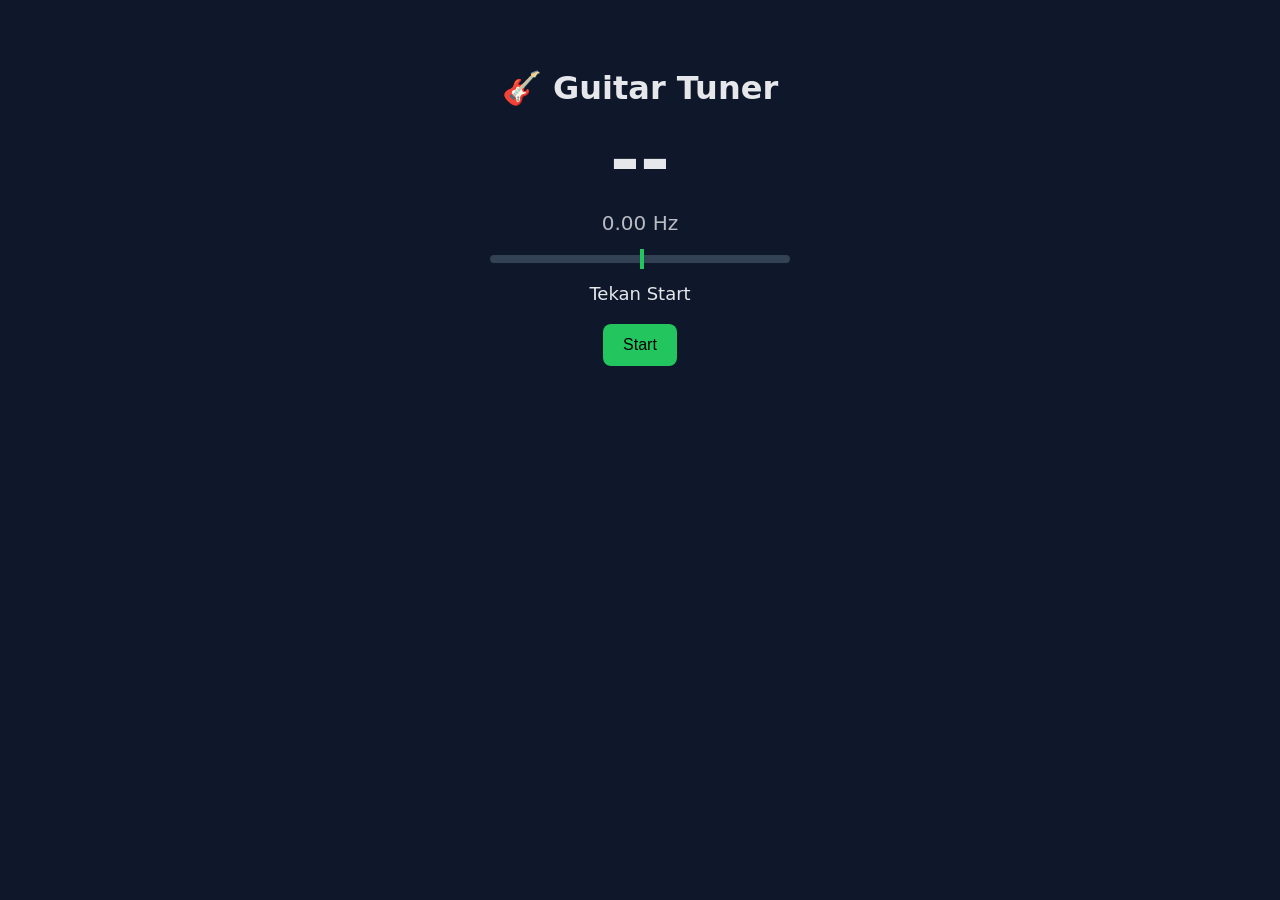
==== posts/guitar-tuner/index.html @ ee4b8bfd "Rename tuner.html to index.html" ====
<!DOCTYPE html>
<html lang="id">
<head>
<meta charset="UTF-8">
<title>High Accuracy Guitar Tuner</title>
<style>
  body {
    background: #0f172a;
    color: #e5e7eb;
    font-family: system-ui, sans-serif;
    text-align: center;
    padding: 40px;
  }

  h1 { margin-bottom: 10px; }

  .note {
    font-size: 72px;
    font-weight: bold;
    margin: 10px 0;
  }

  .freq {
    font-size: 20px;
    opacity: 0.8;
  }

  .meter {
    width: 300px;
    height: 8px;
    background: #334155;
    margin: 20px auto;
    position: relative;
    border-radius: 4px;
  }

  .needle {
    width: 4px;
    height: 20px;
    background: #22c55e;
    position: absolute;
    top: -6px;
    left: 50%;
    transform-origin: bottom;
  }

  .status {
    margin-top: 10px;
    font-size: 18px;
  }

  button {
    margin-top: 20px;
    padding: 12px 20px;
    font-size: 16px;
    border: none;
    border-radius: 8px;
    background: #22c55e;
    cursor: pointer;
  }
</style>
</head>

<body>
<h1>🎸 Guitar Tuner</h1>
<div class="note" id="note">--</div>
<div class="freq" id="freq">0.00 Hz</div>

<div class="meter">
  <div class="needle" id="needle"></div>
</div>

<div class="status" id="status">Tekan Start</div>
<button onclick="start()">Start</button>

<script>
let audioContext, analyser, buffer;
let freqHistory = [];

const strings = [
  { note: "E2", freq: 82.41 },
  { note: "A2", freq: 110.00 },
  { note: "D3", freq: 146.83 },
  { note: "G3", freq: 196.00 },
  { note: "B3", freq: 246.94 },
  { note: "E4", freq: 329.63 }
];

async function start() {
  audioContext = new AudioContext();
  const stream = await navigator.mediaDevices.getUserMedia({ audio: true });
  const source = audioContext.createMediaStreamSource(stream);

  const filter = audioContext.createBiquadFilter();
  filter.type = "lowpass";
  filter.frequency.value = 1000;

  analyser = audioContext.createAnalyser();
  analyser.fftSize = 4096;

  source.connect(filter);
  filter.connect(analyser);

  buffer = new Float32Array(analyser.fftSize);
  detect();
}

function detect() {
  analyser.getFloatTimeDomainData(buffer);
  let freq = autoCorrelate(buffer, audioContext.sampleRate);

  if (freq !== -1) {
    freqHistory.push(freq);
    if (freqHistory.length > 5) freqHistory.shift();
    freq = freqHistory.slice().sort()[2]; // median

    const string = closestString(freq);
    const cents = centsOff(freq, string.freq);

    document.getElementById("note").textContent = string.note;
    document.getElementById("freq").textContent = freq.toFixed(2) + " Hz";

    updateUI(cents);
  }

  requestAnimationFrame(detect);
}

function autoCorrelate(buf, sampleRate) {
  let size = buf.length;
  let rms = 0;
  for (let i = 0; i < size; i++) rms += buf[i] ** 2;
  rms = Math.sqrt(rms / size);
  if (rms < 0.01) return -1;

  let c = new Array(size).fill(0);
  for (let i = 0; i < size; i++)
    for (let j = 0; j < size - i; j++)
      c[i] += buf[j] * buf[j + i];

  let d = 0;
  while (c[d] > c[d + 1]) d++;

  let max = -1, pos = -1;
  for (let i = d; i < size; i++) {
    if (c[i] > max) {
      max = c[i];
      pos = i;
    }
  }

  // parabolic interpolation
  let x1 = c[pos - 1], x2 = c[pos], x3 = c[pos + 1];
  let shift = (x3 - x1) / (2 * (2 * x2 - x1 - x3));

  return sampleRate / (pos + shift);
}

function closestString(freq) {
  return strings.reduce((a, b) =>
    Math.abs(freq - a.freq) < Math.abs(freq - b.freq) ? a : b
  );
}

function centsOff(freq, ref) {
  return 1200 * Math.log2(freq / ref);
}

function updateUI(cents) {
  const needle = document.getElementById("needle");
  const status = document.getElementById("status");

  let clamped = Math.max(-50, Math.min(50, cents));
  needle.style.transform = `translateX(${clamped * 2}px)`;

  if (Math.abs(cents) < 1) {
    status.textContent = "✔ Pas";
    needle.style.background = "#22c55e";
  } else if (cents < 0) {
    status.textContent = "⬇ Terlalu Rendah";
    needle.style.background = "#facc15";
  } else {
    status.textContent = "⬆ Terlalu Tinggi";
    needle.style.background = "#facc15";
  }
}
</script>
</body>
</html>
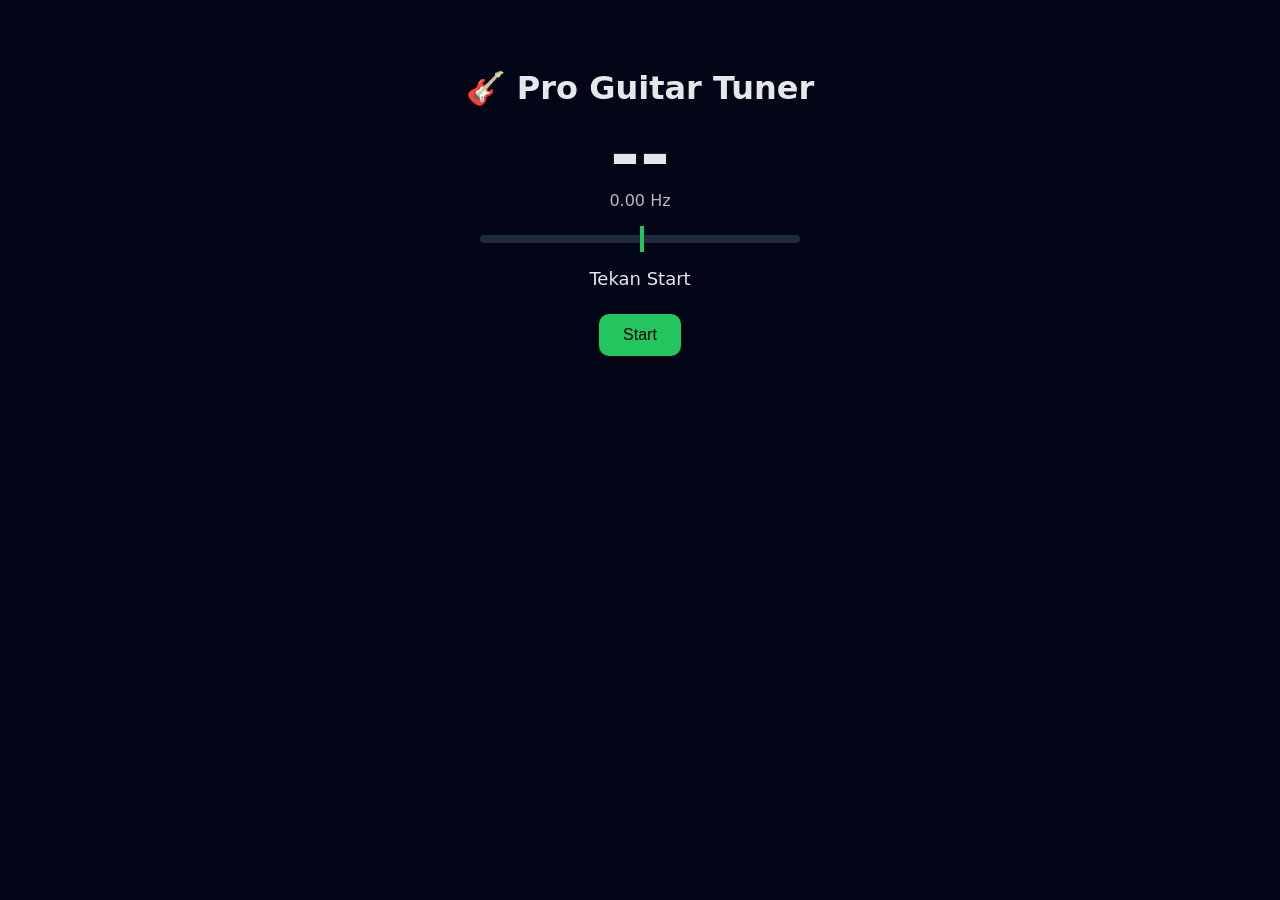
==== commit 5c906f07: "Update index.html" ====
--- a/posts/guitar-tuner/index.html
+++ b/posts/guitar-tuner/index.html
@@ -2,67 +2,66 @@
 <html lang="id">
 <head>
 <meta charset="UTF-8">
-<title>High Accuracy Guitar Tuner</title>
+<title>Pro Guitar Tuner</title>
 <style>
   body {
-    background: #0f172a;
+    background: #020617;
     color: #e5e7eb;
     font-family: system-ui, sans-serif;
     text-align: center;
     padding: 40px;
   }
 
-  h1 { margin-bottom: 10px; }
+  h1 { margin-bottom: 5px; }
 
   .note {
     font-size: 72px;
-    font-weight: bold;
-    margin: 10px 0;
+    font-weight: 700;
   }
 
   .freq {
-    font-size: 20px;
     opacity: 0.8;
+    margin-top: -5px;
   }
 
   .meter {
-    width: 300px;
+    width: 320px;
     height: 8px;
-    background: #334155;
-    margin: 20px auto;
+    background: #1e293b;
+    margin: 25px auto;
+    border-radius: 4px;
     position: relative;
-    border-radius: 4px;
   }
 
   .needle {
     width: 4px;
-    height: 20px;
+    height: 26px;
     background: #22c55e;
     position: absolute;
-    top: -6px;
+    top: -9px;
     left: 50%;
     transform-origin: bottom;
   }
 
   .status {
+    font-size: 18px;
     margin-top: 10px;
-    font-size: 18px;
   }
 
   button {
-    margin-top: 20px;
-    padding: 12px 20px;
+    margin-top: 25px;
+    padding: 12px 24px;
     font-size: 16px;
+    background: #22c55e;
     border: none;
-    border-radius: 8px;
-    background: #22c55e;
+    border-radius: 10px;
     cursor: pointer;
   }
 </style>
 </head>
 
 <body>
-<h1>🎸 Guitar Tuner</h1>
+<h1>🎸 Pro Guitar Tuner</h1>
 <div class="note" id="note">--</div>
 <div class="freq" id="freq">0.00 Hz</div>
 
@@ -74,10 +73,12 @@
 <button onclick="start()">Start</button>
 
 <script>
-let audioContext, analyser, buffer;
+let ctx, analyser, buffer;
 let freqHistory = [];
-
-const strings = [
+let lockedString = null;
+let lastPluck = 0;
+
+const STRINGS = [
   { note: "E2", freq: 82.41 },
   { note: "A2", freq: 110.00 },
   { note: "D3", freq: 146.83 },
@@ -87,53 +88,73 @@
 ];
 
 async function start() {
-  audioContext = new AudioContext();
+  ctx = new AudioContext();
+
   const stream = await navigator.mediaDevices.getUserMedia({ audio: true });
-  const source = audioContext.createMediaStreamSource(stream);
-
-  const filter = audioContext.createBiquadFilter();
-  filter.type = "lowpass";
-  filter.frequency.value = 1000;
-
-  analyser = audioContext.createAnalyser();
-  analyser.fftSize = 4096;
-
-  source.connect(filter);
-  filter.connect(analyser);
+  const source = ctx.createMediaStreamSource(stream);
+
+  // Band-pass khusus gitar
+  const bandpass = ctx.createBiquadFilter();
+  bandpass.type = "bandpass";
+  bandpass.frequency.value = 180;
+  bandpass.Q.value = 0.8;
+
+  analyser = ctx.createAnalyser();
+  analyser.fftSize = 8192;
+
+  source.connect(bandpass);
+  bandpass.connect(analyser);
 
   buffer = new Float32Array(analyser.fftSize);
+  lastPluck = performance.now();
+
   detect();
 }
 
 function detect() {
   analyser.getFloatTimeDomainData(buffer);
-  let freq = autoCorrelate(buffer, audioContext.sampleRate);
-
-  if (freq !== -1) {
-    freqHistory.push(freq);
-    if (freqHistory.length > 5) freqHistory.shift();
-    freq = freqHistory.slice().sort()[2]; // median
-
-    const string = closestString(freq);
-    const cents = centsOff(freq, string.freq);
-
-    document.getElementById("note").textContent = string.note;
-    document.getElementById("freq").textContent = freq.toFixed(2) + " Hz";
-
-    updateUI(cents);
-  }
-
+
+  // Ignore attack (200 ms)
+  if (performance.now() - lastPluck < 200) {
+    requestAnimationFrame(detect);
+    return;
+  }
+
+  let freq = autoCorrelate(buffer, ctx.sampleRate);
+  if (freq === -1) {
+    requestAnimationFrame(detect);
+    return;
+  }
+
+  // Weighted smoothing (low freq optimized)
+  freqHistory.push(freq);
+  if (freqHistory.length > 8) freqHistory.shift();
+
+  let weighted = 0, total = 0;
+  freqHistory.forEach((f, i) => {
+    const w = i + 1;
+    weighted += f * w;
+    total += w;
+  });
+  freq = weighted / total;
+
+  let target = lockString(freq);
+  let cents = centsOff(freq, target.freq);
+
+  updateUI(target.note, freq, cents);
   requestAnimationFrame(detect);
 }
 
 function autoCorrelate(buf, sampleRate) {
   let size = buf.length;
   let rms = 0;
+
   for (let i = 0; i < size; i++) rms += buf[i] ** 2;
   rms = Math.sqrt(rms / size);
   if (rms < 0.01) return -1;
 
-  let c = new Array(size).fill(0);
+  let c = new Float32Array(size);
+
   for (let i = 0; i < size; i++)
     for (let j = 0; j < size - i; j++)
       c[i] += buf[j] * buf[j + i];
@@ -149,41 +170,52 @@
     }
   }
 
-  // parabolic interpolation
+  if (max < 0.15) return -1; // confidence threshold
+
+  // Parabolic interpolation
   let x1 = c[pos - 1], x2 = c[pos], x3 = c[pos + 1];
   let shift = (x3 - x1) / (2 * (2 * x2 - x1 - x3));
 
   return sampleRate / (pos + shift);
 }
 
-function closestString(freq) {
-  return strings.reduce((a, b) =>
+function lockString(freq) {
+  if (lockedString && Math.abs(freq - lockedString.freq) < 4) {
+    return lockedString;
+  }
+
+  lockedString = STRINGS.reduce((a, b) =>
     Math.abs(freq - a.freq) < Math.abs(freq - b.freq) ? a : b
   );
+
+  return lockedString;
 }
 
 function centsOff(freq, ref) {
   return 1200 * Math.log2(freq / ref);
 }
 
-function updateUI(cents) {
+function updateUI(note, freq, cents) {
+  document.getElementById("note").textContent = note;
+  document.getElementById("freq").textContent = freq.toFixed(2) + " Hz";
+
   const needle = document.getElementById("needle");
   const status = document.getElementById("status");
 
   let clamped = Math.max(-50, Math.min(50, cents));
   needle.style.transform = `translateX(${clamped * 2}px)`;
 
-  if (Math.abs(cents) < 1) {
-    status.textContent = "✔ Pas";
+  if (Math.abs(cents) < 0.5) {
     needle.style.background = "#22c55e";
+    status.textContent = "✔ PAS (±0.5 cent)";
   } else if (cents < 0) {
+    needle.style.background = "#facc15";
     status.textContent = "⬇ Terlalu Rendah";
+  } else {
     needle.style.background = "#facc15";
-  } else {
     status.textContent = "⬆ Terlalu Tinggi";
-    needle.style.background = "#facc15";
   }
 }
 </script>
 </body>
-</html>
+</html>
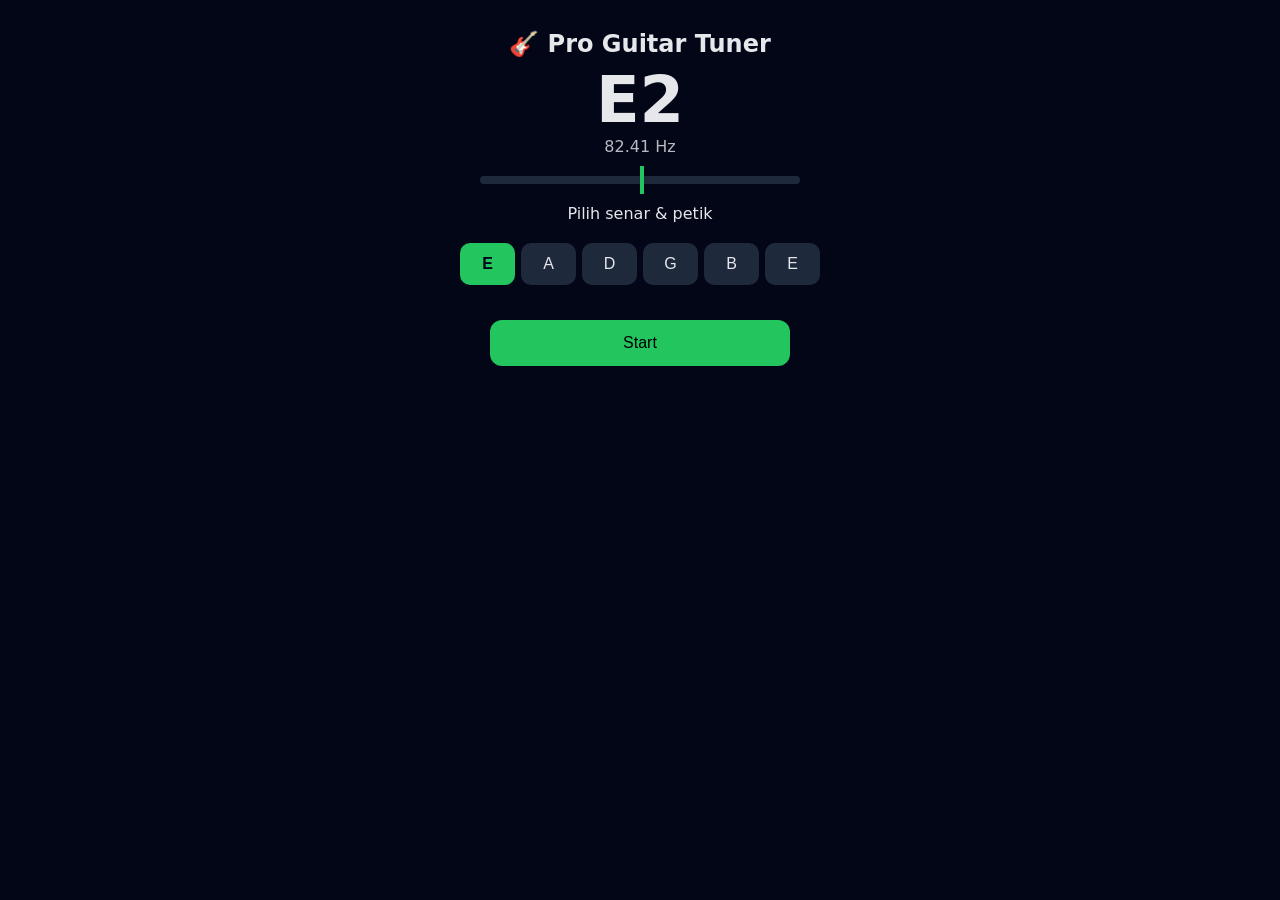
==== commit 8bf9a5a2: "Update index.html" ====
--- a/posts/guitar-tuner/index.html
+++ b/posts/guitar-tuner/index.html
@@ -2,101 +2,156 @@
 <html lang="id">
 <head>
 <meta charset="UTF-8">
+<meta name="viewport" content="width=device-width, initial-scale=1.0">
 <title>Pro Guitar Tuner</title>
+
 <style>
-  body {
-    background: #020617;
-    color: #e5e7eb;
-    font-family: system-ui, sans-serif;
-    text-align: center;
-    padding: 40px;
-  }
-
-  h1 { margin-bottom: 5px; }
-
-  .note {
-    font-size: 72px;
-    font-weight: 700;
-  }
-
-  .freq {
-    opacity: 0.8;
-    margin-top: -5px;
-  }
-
-  .meter {
-    width: 320px;
-    height: 8px;
-    background: #1e293b;
-    margin: 25px auto;
-    border-radius: 4px;
-    position: relative;
-  }
-
-  .needle {
-    width: 4px;
-    height: 26px;
-    background: #22c55e;
-    position: absolute;
-    top: -9px;
-    left: 50%;
-    transform-origin: bottom;
-  }
-
-  .status {
-    font-size: 18px;
-    margin-top: 10px;
-  }
-
-  button {
-    margin-top: 25px;
-    padding: 12px 24px;
-    font-size: 16px;
-    background: #22c55e;
-    border: none;
-    border-radius: 10px;
-    cursor: pointer;
-  }
+body {
+  background: #020617;
+  color: #e5e7eb;
+  font-family: system-ui, sans-serif;
+  text-align: center;
+  margin: 0;
+  padding: 20px;
+}
+
+h1 {
+  margin: 10px 0 5px;
+  font-size: 24px;
+}
+
+.note {
+  font-size: 64px;
+  font-weight: 800;
+}
+
+.freq {
+  opacity: 0.8;
+  margin-bottom: 10px;
+}
+
+.meter {
+  width: 100%;
+  max-width: 320px;
+  height: 8px;
+  background: #1e293b;
+  margin: 20px auto;
+  border-radius: 4px;
+  position: relative;
+}
+
+.needle {
+  width: 4px;
+  height: 28px;
+  background: #22c55e;
+  position: absolute;
+  top: -10px;
+  left: 50%;
+}
+
+.status {
+  font-size: 16px;
+  margin-top: 8px;
+}
+
+.strings {
+  display: grid;
+  grid-template-columns: repeat(6, 1fr);
+  gap: 6px;
+  max-width: 360px;
+  margin: 20px auto;
+}
+
+.strings button {
+  padding: 12px 0;
+  font-size: 16px;
+  border-radius: 10px;
+  border: none;
+  background: #1e293b;
+  color: #e5e7eb;
+}
+
+.strings button.active {
+  background: #22c55e;
+  color: #020617;
+  font-weight: 700;
+}
+
+.start {
+  margin-top: 15px;
+  padding: 14px;
+  width: 100%;
+  max-width: 300px;
+  font-size: 16px;
+  border-radius: 12px;
+  border: none;
+  background: #22c55e;
+}
 </style>
 </head>
 
 <body>
+
 <h1>🎸 Pro Guitar Tuner</h1>
-<div class="note" id="note">--</div>
-<div class="freq" id="freq">0.00 Hz</div>
+<div class="note" id="note">E2</div>
+<div class="freq" id="freq">82.41 Hz</div>
 
 <div class="meter">
   <div class="needle" id="needle"></div>
 </div>
 
-<div class="status" id="status">Tekan Start</div>
-<button onclick="start()">Start</button>
+<div class="status" id="status">Pilih senar & petik</div>
+
+<div class="strings">
+  <button onclick="selectString(0)" class="active">E</button>
+  <button onclick="selectString(1)">A</button>
+  <button onclick="selectString(2)">D</button>
+  <button onclick="selectString(3)">G</button>
+  <button onclick="selectString(4)">B</button>
+  <button onclick="selectString(5)">E</button>
+</div>
+
+<button class="start" onclick="start()">Start</button>
 
 <script>
 let ctx, analyser, buffer;
 let freqHistory = [];
-let lockedString = null;
+let currentString = 0;
 let lastPluck = 0;
 
 const STRINGS = [
-  { note: "E2", freq: 82.41 },
-  { note: "A2", freq: 110.00 },
-  { note: "D3", freq: 146.83 },
-  { note: "G3", freq: 196.00 },
-  { note: "B3", freq: 246.94 },
-  { note: "E4", freq: 329.63 }
+  { note: "E2", freq: 82.41, band: 120 },
+  { note: "A2", freq: 110.00, band: 160 },
+  { note: "D3", freq: 146.83, band: 220 },
+  { note: "G3", freq: 196.00, band: 300 },
+  { note: "B3", freq: 246.94, band: 380 },
+  { note: "E4", freq: 329.63, band: 480 }
 ];
+
+let bandpass;
+
+function selectString(i) {
+  currentString = i;
+  freqHistory = [];
+  lastPluck = performance.now();
+
+  document.querySelectorAll(".strings button")
+    .forEach((b, idx) => b.classList.toggle("active", idx === i));
+
+  document.getElementById("note").textContent = STRINGS[i].note;
+  document.getElementById("freq").textContent = STRINGS[i].freq + " Hz";
+
+  if (bandpass) bandpass.frequency.value = STRINGS[i].band;
+}
 
 async function start() {
   ctx = new AudioContext();
-
   const stream = await navigator.mediaDevices.getUserMedia({ audio: true });
   const source = ctx.createMediaStreamSource(stream);
 
-  // Band-pass khusus gitar
-  const bandpass = ctx.createBiquadFilter();
+  bandpass = ctx.createBiquadFilter();
   bandpass.type = "bandpass";
-  bandpass.frequency.value = 180;
+  bandpass.frequency.value = STRINGS[currentString].band;
   bandpass.Q.value = 0.8;
 
   analyser = ctx.createAnalyser();
@@ -114,7 +169,6 @@
 function detect() {
   analyser.getFloatTimeDomainData(buffer);
 
-  // Ignore attack (200 ms)
   if (performance.now() - lastPluck < 200) {
     requestAnimationFrame(detect);
     return;
@@ -126,7 +180,6 @@
     return;
   }
 
-  // Weighted smoothing (low freq optimized)
   freqHistory.push(freq);
   if (freqHistory.length > 8) freqHistory.shift();
 
@@ -138,10 +191,10 @@
   });
   freq = weighted / total;
 
-  let target = lockString(freq);
-  let cents = centsOff(freq, target.freq);
-
-  updateUI(target.note, freq, cents);
+  const target = STRINGS[currentString];
+  const cents = 1200 * Math.log2(freq / target.freq);
+
+  updateUI(freq, cents);
   requestAnimationFrame(detect);
 }
 
@@ -154,7 +207,6 @@
   if (rms < 0.01) return -1;
 
   let c = new Float32Array(size);
-
   for (let i = 0; i < size; i++)
     for (let j = 0; j < size - i; j++)
       c[i] += buf[j] * buf[j + i];
@@ -170,33 +222,15 @@
     }
   }
 
-  if (max < 0.15) return -1; // confidence threshold
-
-  // Parabolic interpolation
+  if (max < 0.15) return -1;
+
   let x1 = c[pos - 1], x2 = c[pos], x3 = c[pos + 1];
   let shift = (x3 - x1) / (2 * (2 * x2 - x1 - x3));
 
   return sampleRate / (pos + shift);
 }
 
-function lockString(freq) {
-  if (lockedString && Math.abs(freq - lockedString.freq) < 4) {
-    return lockedString;
-  }
-
-  lockedString = STRINGS.reduce((a, b) =>
-    Math.abs(freq - a.freq) < Math.abs(freq - b.freq) ? a : b
-  );
-
-  return lockedString;
-}
-
-function centsOff(freq, ref) {
-  return 1200 * Math.log2(freq / ref);
-}
-
-function updateUI(note, freq, cents) {
-  document.getElementById("note").textContent = note;
+function updateUI(freq, cents) {
   document.getElementById("freq").textContent = freq.toFixed(2) + " Hz";
 
   const needle = document.getElementById("needle");
@@ -217,5 +251,6 @@
   }
 }
 </script>
+
 </body>
 </html>
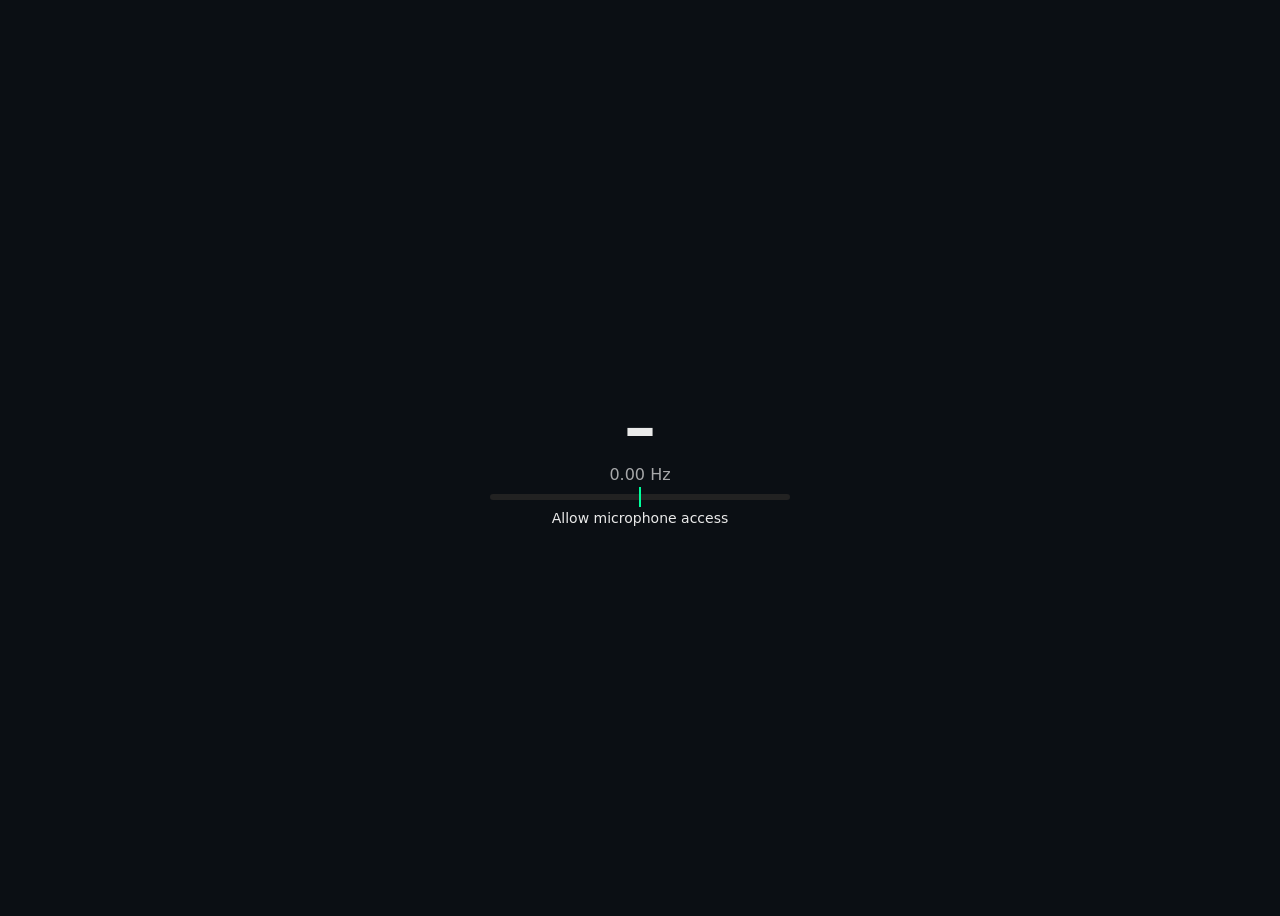
==== commit 300e2408: "Update index.html" ====
--- a/posts/guitar-tuner/index.html
+++ b/posts/guitar-tuner/index.html
@@ -2,255 +2,60 @@
 <html lang="id">
 <head>
 <meta charset="UTF-8">
-<meta name="viewport" content="width=device-width, initial-scale=1.0">
-<title>Pro Guitar Tuner</title>
-
+<title>Ultra Accurate Web Tuner</title>
+<meta name="viewport" content="width=device-width, initial-scale=1">
 <style>
 body {
-  background: #020617;
-  color: #e5e7eb;
-  font-family: system-ui, sans-serif;
-  text-align: center;
-  margin: 0;
-  padding: 20px;
+  background:#0b0f14;
+  color:#eaeaea;
+  font-family:system-ui, sans-serif;
+  display:flex;
+  justify-content:center;
+  align-items:center;
+  height:100vh;
 }
-
-h1 {
-  margin: 10px 0 5px;
-  font-size: 24px;
+.tuner {
+  text-align:center;
+  width:300px;
 }
-
 .note {
-  font-size: 64px;
-  font-weight: 800;
+  font-size:64px;
+  font-weight:700;
 }
-
 .freq {
-  opacity: 0.8;
-  margin-bottom: 10px;
+  opacity:.7;
+  margin-bottom:10px;
 }
-
 .meter {
-  width: 100%;
-  max-width: 320px;
-  height: 8px;
-  background: #1e293b;
-  margin: 20px auto;
-  border-radius: 4px;
-  position: relative;
+  position:relative;
+  height:6px;
+  background:#222;
+  border-radius:3px;
 }
-
 .needle {
-  width: 4px;
-  height: 28px;
-  background: #22c55e;
-  position: absolute;
-  top: -10px;
-  left: 50%;
+  position:absolute;
+  top:-7px;
+  width:2px;
+  height:20px;
+  background:#00ff9c;
+  left:50%;
+  transform:translateX(-50%);
 }
-
 .status {
-  font-size: 16px;
-  margin-top: 8px;
-}
-
-.strings {
-  display: grid;
-  grid-template-columns: repeat(6, 1fr);
-  gap: 6px;
-  max-width: 360px;
-  margin: 20px auto;
-}
-
-.strings button {
-  padding: 12px 0;
-  font-size: 16px;
-  border-radius: 10px;
-  border: none;
-  background: #1e293b;
-  color: #e5e7eb;
-}
-
-.strings button.active {
-  background: #22c55e;
-  color: #020617;
-  font-weight: 700;
-}
-
-.start {
-  margin-top: 15px;
-  padding: 14px;
-  width: 100%;
-  max-width: 300px;
-  font-size: 16px;
-  border-radius: 12px;
-  border: none;
-  background: #22c55e;
+  margin-top:10px;
+  font-size:14px;
 }
 </style>
 </head>
-
 <body>
 
-<h1>🎸 Pro Guitar Tuner</h1>
-<div class="note" id="note">E2</div>
-<div class="freq" id="freq">82.41 Hz</div>
-
-<div class="meter">
-  <div class="needle" id="needle"></div>
+<div class="tuner">
+  <div class="note">–</div>
+  <div class="freq">0.00 Hz</div>
+  <div class="meter"><div class="needle"></div></div>
+  <div class="status">Allow microphone access</div>
 </div>
 
-<div class="status" id="status">Pilih senar & petik</div>
-
-<div class="strings">
-  <button onclick="selectString(0)" class="active">E</button>
-  <button onclick="selectString(1)">A</button>
-  <button onclick="selectString(2)">D</button>
-  <button onclick="selectString(3)">G</button>
-  <button onclick="selectString(4)">B</button>
-  <button onclick="selectString(5)">E</button>
-</div>
-
-<button class="start" onclick="start()">Start</button>
-
-<script>
-let ctx, analyser, buffer;
-let freqHistory = [];
-let currentString = 0;
-let lastPluck = 0;
-
-const STRINGS = [
-  { note: "E2", freq: 82.41, band: 120 },
-  { note: "A2", freq: 110.00, band: 160 },
-  { note: "D3", freq: 146.83, band: 220 },
-  { note: "G3", freq: 196.00, band: 300 },
-  { note: "B3", freq: 246.94, band: 380 },
-  { note: "E4", freq: 329.63, band: 480 }
-];
-
-let bandpass;
-
-function selectString(i) {
-  currentString = i;
-  freqHistory = [];
-  lastPluck = performance.now();
-
-  document.querySelectorAll(".strings button")
-    .forEach((b, idx) => b.classList.toggle("active", idx === i));
-
-  document.getElementById("note").textContent = STRINGS[i].note;
-  document.getElementById("freq").textContent = STRINGS[i].freq + " Hz";
-
-  if (bandpass) bandpass.frequency.value = STRINGS[i].band;
-}
-
-async function start() {
-  ctx = new AudioContext();
-  const stream = await navigator.mediaDevices.getUserMedia({ audio: true });
-  const source = ctx.createMediaStreamSource(stream);
-
-  bandpass = ctx.createBiquadFilter();
-  bandpass.type = "bandpass";
-  bandpass.frequency.value = STRINGS[currentString].band;
-  bandpass.Q.value = 0.8;
-
-  analyser = ctx.createAnalyser();
-  analyser.fftSize = 8192;
-
-  source.connect(bandpass);
-  bandpass.connect(analyser);
-
-  buffer = new Float32Array(analyser.fftSize);
-  lastPluck = performance.now();
-
-  detect();
-}
-
-function detect() {
-  analyser.getFloatTimeDomainData(buffer);
-
-  if (performance.now() - lastPluck < 200) {
-    requestAnimationFrame(detect);
-    return;
-  }
-
-  let freq = autoCorrelate(buffer, ctx.sampleRate);
-  if (freq === -1) {
-    requestAnimationFrame(detect);
-    return;
-  }
-
-  freqHistory.push(freq);
-  if (freqHistory.length > 8) freqHistory.shift();
-
-  let weighted = 0, total = 0;
-  freqHistory.forEach((f, i) => {
-    const w = i + 1;
-    weighted += f * w;
-    total += w;
-  });
-  freq = weighted / total;
-
-  const target = STRINGS[currentString];
-  const cents = 1200 * Math.log2(freq / target.freq);
-
-  updateUI(freq, cents);
-  requestAnimationFrame(detect);
-}
-
-function autoCorrelate(buf, sampleRate) {
-  let size = buf.length;
-  let rms = 0;
-
-  for (let i = 0; i < size; i++) rms += buf[i] ** 2;
-  rms = Math.sqrt(rms / size);
-  if (rms < 0.01) return -1;
-
-  let c = new Float32Array(size);
-  for (let i = 0; i < size; i++)
-    for (let j = 0; j < size - i; j++)
-      c[i] += buf[j] * buf[j + i];
-
-  let d = 0;
-  while (c[d] > c[d + 1]) d++;
-
-  let max = -1, pos = -1;
-  for (let i = d; i < size; i++) {
-    if (c[i] > max) {
-      max = c[i];
-      pos = i;
-    }
-  }
-
-  if (max < 0.15) return -1;
-
-  let x1 = c[pos - 1], x2 = c[pos], x3 = c[pos + 1];
-  let shift = (x3 - x1) / (2 * (2 * x2 - x1 - x3));
-
-  return sampleRate / (pos + shift);
-}
-
-function updateUI(freq, cents) {
-  document.getElementById("freq").textContent = freq.toFixed(2) + " Hz";
-
-  const needle = document.getElementById("needle");
-  const status = document.getElementById("status");
-
-  let clamped = Math.max(-50, Math.min(50, cents));
-  needle.style.transform = `translateX(${clamped * 2}px)`;
-
-  if (Math.abs(cents) < 0.5) {
-    needle.style.background = "#22c55e";
-    status.textContent = "✔ PAS (±0.5 cent)";
-  } else if (cents < 0) {
-    needle.style.background = "#facc15";
-    status.textContent = "⬇ Terlalu Rendah";
-  } else {
-    needle.style.background = "#facc15";
-    status.textContent = "⬆ Terlalu Tinggi";
-  }
-}
-</script>
-
+<script src="tuner.js"></script>
 </body>
 </html>
